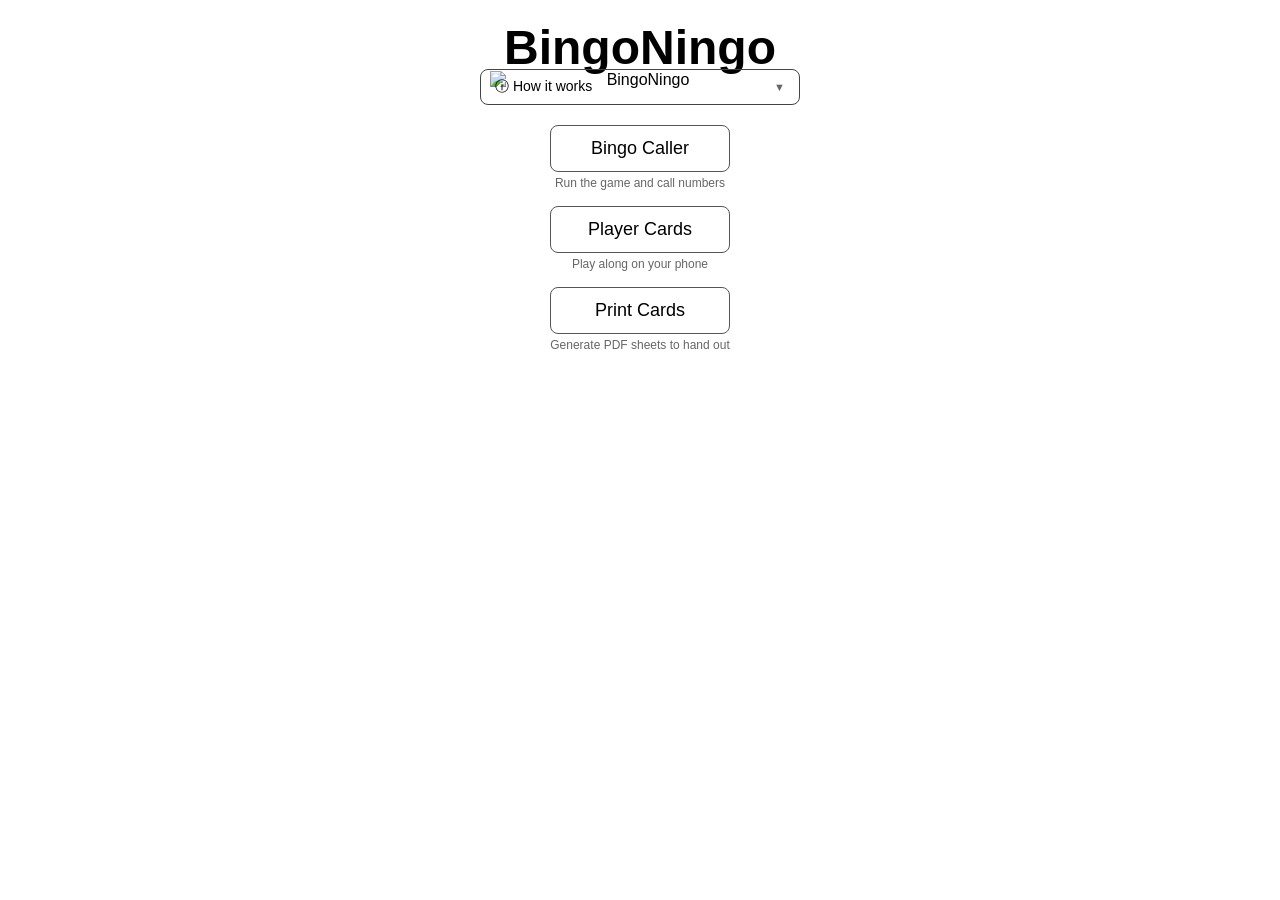
==== game/index.html @ 2bede86e "Web build 20260413-185910" ====
<!DOCTYPE html>
<!-- BingoNingo v1.0 — FIX 6: version string helps identify cached builds -->
<html lang="en">
<head>
  <meta charset="UTF-8">
  <meta name="viewport" content="width=device-width, initial-scale=1.0, maximum-scale=1.0, user-scalable=no, viewport-fit=cover">
  <title>BingoNingo</title>
  <link rel="stylesheet" href="startmenu.css?v=.0.0">
</head>
<!-- FIX 2: Removed hardcoded class="night-mode" — night mode is now
     applied by startmenu.js based on the saved localStorage preference,
     so the JS toggle actually works correctly on load. -->
<body>

<h1>BingoNingo</h1>
<img src="bingoningo.png" alt="BingoNingo" style="width:100%;max-width:300px;display:block;margin:-20px auto;padding:0;pointer-events:none;user-select:none;-webkit-user-select:none;" />

<!-- FIX 8: Buttons wired via addEventListener in startmenu.js
     instead of inline onclick attributes. -->
<!-- How it works collapsible -->
<div class="how-it-works" id="howItWorks">
  <button class="how-it-works-btn" id="howItWorksBtn" aria-expanded="false" aria-controls="howItWorksBody">
    ⓘ How it works <span class="how-arrow">▼</span>
  </button>
  <div class="how-it-works-body" id="howItWorksBody" hidden>

    <p id="howItWorksTextFull">One person opens <strong>Bingo Caller</strong> and runs the game. Other players open <strong>Player Cards</strong> on their phones and mark off numbers as they're called. Use <strong>Print Cards</strong> to generate PDF sheets to hand out.</p>
    <p id="howItWorksTextFree" style="display:none;">Open <strong>Player Cards</strong> on your phone and mark off numbers as the caller reads them out.</p>
    <p id="howItWorksHintFree" style="display:none;margin-top:8px;">Buttons and labels with a small <span style="display:inline-flex;align-items:center;justify-content:center;width:11px;height:11px;border-radius:50%;background:rgba(160,180,210,0.7);color:#fff;font-size:6px;font-weight:700;vertical-align:middle;">?</span> indicator can be <strong>pressed and held</strong> for a quick explanation.</p>
    <p id="howItWorksHintFull" style="margin-top:8px;">Throughout the app, buttons and labels with a small <span style="display:inline-flex;align-items:center;justify-content:center;width:11px;height:11px;border-radius:50%;background:rgba(160,180,210,0.7);color:#fff;font-size:6px;font-weight:700;vertical-align:middle;">?</span> indicator can be <strong>pressed and held</strong> for a quick explanation.</p>

    <div class="how-play-along">
      <div class="how-play-platform">
        <strong>Android</strong><br>
        Get the app from the<br>
        <a href="https://play.google.com/store/apps/details?id=com.jcat.bingoningo.app.free" target="_blank" rel="noopener">Play Store</a>
        <button class="qr-btn" data-qr="help/images/bingoningoplayqr.png" aria-label="Show Play Store QR code">QR</button>
      </div>

      <div class="how-play-platform">
        <strong>iOS / Web</strong><br>
        Play on the web at<br>
        <a href="https://bingoningo.thecrazycat.com/" target="_blank" rel="noopener">bingoningo.thecrazycat.com</a>
        <button class="qr-btn" data-qr="help/images/bingoningoqr.png" aria-label="Show website QR code">QR</button>
      </div>
    </div>

    <button class="help-dots-toggle" style="margin-top:8px;"></button>

  </div>
</div>

<div class="menu-buttons">
  <div class="menu-item" id="menuItemCaller">
    <button id="btnCaller">Bingo Caller</button>
    <span class="btn-subtitle">Run the game and call numbers</span>
    <span class="game-in-progress" id="callerInProgress" style="display:none;">● Game in progress</span>
  </div>
  <div class="menu-item" id="menuItemPlayer">
    <button id="btnPlayer">Player Cards</button>
    <span class="btn-subtitle">Play along on your phone</span>
    <span class="game-in-progress" id="playerInProgress" style="display:none;">● Game in progress</span>
  </div>
  <div class="menu-item" id="menuItemPrint">
    <button id="btnPrint">Print Cards</button>
    <span class="btn-subtitle">Generate PDF sheets to hand out</span>
  </div>
</div>



<!-- FIX 5: startmenu.js is now actually loaded -->
<link rel="stylesheet" href="changelog-popup.css?v=.0.0">
<link rel="stylesheet" href="help/help-popup.css?v=.0.0">
<script src="help/help-popup.js?v=.0.0" defer></script>
<script src="version.js?v=.0.0" defer></script>
<script src="capacitor.js" defer></script>
<script src="admob-manager.js?v=.0.0"></script>
<script src="iap-manager.js?v=.0.0"></script>
<script src="back-handler.js?v=.0.0" defer></script>
<script src="changelog.js?v=.0.0" defer></script>
<script src="themes.js?v=.0.0" defer></script>
<script src="startmenu.js?v=.0.0" defer></script>


<!-- FIX 7: Service worker registration failure shown in console — acceptable
     for a local game app. No user-visible error needed unless offline support
     becomes critical. -->
<script>
  if ('serviceWorker' in navigator) {
    window.addEventListener('load', () => {
      navigator.serviceWorker.register('service-worker.js')
        .then(reg => console.log('Service Worker registered', reg))
        .catch(err => console.warn('Service Worker registration failed:', err));
    });
  }
</script>

<script>
window.addEventListener('DOMContentLoaded', function () {
  if (typeof initDotsToggle === 'function') initDotsToggle();
});
</script>
</body>
</html>
---- game/startmenu.css ----
/* ============================= */
/* BingoNingo Start Menu CSS     */
/* ============================= */


/* ============================= */
/* 1. BODY & GLOBAL STYLING      */
/* ============================= */

body {
  font-family: Arial, sans-serif;
  text-align: center;
  margin: 0;
  padding: 20px;
  padding-top: max(env(safe-area-inset-top), 20px);
  background-color: var(--bg-page);
  color: var(--text-primary);
  box-sizing: border-box;
  min-height: 100vh;
  display: flex;
  flex-direction: column;
  align-items: center;

}

/* FIX 3: Removed !important from every rule — normal specificity handles these fine.
   FIX 3: Removed outline:none — kills keyboard accessibility globally.
   FIX 4: Removed .card td, .card-preview td, #cardList, .preview-btn,
           .quick-pick-btn, #confirmSelectionBtn rules — those are playgame.html
           elements and have no effect on this page. They belong in playercard.css. */
body, button, div, span, label, table, tr, td, ul, li {
  -webkit-user-select: none;
  -moz-user-select: none;
  -ms-user-select: none;
  user-select: none;
  -webkit-touch-callout: none;
  -webkit-tap-highlight-color: transparent;
  touch-action: manipulation;
}

/* Re-enable selection for input fields */
input, textarea {
  -webkit-user-select: text;
  -moz-user-select: text;
  -ms-user-select: text;
  user-select: text;
}


/* ============================= */
/* 2. TITLE                      */
/* ============================= */

h1 {
  font-size: 3rem;
  color: var(--accent);
  margin: 0 0 16px 0;
  animation: glow 1.5s ease-in-out 3;
}

@keyframes glow {
  0%, 100% {
    text-shadow: 0 0 4px var(--accent);
  }

  50% {
    text-shadow: 0 0 12px var(--win-glow);
  }
}


/* ============================= */
/* 3. MENU BUTTONS               */
/* ============================= */

.menu-buttons {
  display: flex;
  flex-direction: column;
  gap: 16px;
  align-items: center;
  margin-bottom: 30px;
}

.menu-buttons button {
  padding: 12px 24px;
  font-size: 18px;
  border-radius: 8px;
  cursor: pointer;
  min-width: 180px;
  background-color: var(--btn-bg);
  border: 1px solid var(--border);
  color: var(--btn-text);
  border: 1px solid #555;
  transition: background 0.3s;
}

.menu-buttons button:hover {
  background-color: var(--btn-hover);
  filter: brightness(1.15);
}

button:disabled {
  opacity: 0.5;
  cursor: not-allowed;
}

/* FIX 3: Removed !important. Guard with :not(:disabled) so disabled buttons
   don't flash limegreen on tap. */
/* ============================= */
/* 4. HOW IT WORKS               */
/* ============================= */

.how-it-works {
  width: 100%;
  max-width: 320px;
  margin: 0 auto 20px auto;
  text-align: left;
}

.how-it-works-btn {
  width: 100%;
  background-color: var(--action-btn-bg);
  border: 1px solid #444;
  color: var(--action-btn-text);
  font-size: 14px;
  padding: 8px 14px;
  border-radius: 8px;
  cursor: pointer;
  display: flex;
  justify-content: space-between;
  align-items: center;
  min-width: unset;
  transition: background 0.2s;
}

.how-it-works-btn:hover {
 background-color: var(--action-btn-bg);
 filter: brightness(1.15);
}

.how-it-works-btn[aria-expanded="true"] .how-arrow {
  transform: rotate(180deg);
  display: inline-block;
}

.how-arrow {
  font-size: 11px;
  color: #666;
  transition: transform 0.2s;
  display: inline-block;
}

.how-it-works-body {
  background-color: var(--bg-surface);
  border: 1px solid var(--border);
  border-top: none;
  border-radius: 0 0 8px 8px;
  padding: 10px 14px;
  font-size: 13px;
  color: var(--text-primary);
  line-height: 1.55;
}

.how-it-works-body strong {
  color: var(--text-primary);
}

.how-it-works-body p {
  margin: 0;
}

.how-it-works-body a {
  color: #7cb8f0;
  text-decoration: none;
}
.how-it-works-body a:hover {
  text-decoration: underline;
}

.how-play-along {
  margin-top: 10px !important;
  display: flex;
  flex-direction: column;
  gap: 5px;
}

.how-play-row {
  display: flex;
  align-items: center;
  flex-wrap: wrap;
  gap: 4px;
  line-height: 1.6;
}

.how-play-platform {
  
  margin-top: 10px;
  line-height: 1.8;
}

.qr-btn {
  display: inline-flex;
  align-items: center;
  padding: 1px 7px;
  font-size: 11px;
  background: var(--bg-surface);
  border: 1px solid var(--border);
  color: var(--btn-text);
  border-radius: 5px;
  cursor: pointer;
  min-width: unset;
  line-height: 1.6;
  transition: background 0.15s;
}
.qr-btn:hover {
  background-color: var(--btn-hover);
  filter: brightness(1.15);
}


/* ============================= */
/* 5. MENU ITEMS WITH SUBTITLES  */
/* ============================= */

.menu-item {
  display: flex;
  flex-direction: column;
  align-items: center;
  gap: 4px;
}

.btn-subtitle {
  font-size: 12px;
  color: #666;
}

.game-in-progress {
  font-size: 11px;
  color: #5cb85c;
  font-weight: 500;
}
---- game/changelog-popup.css ----
/* ============================= */
/* BingoNingo Changelog Popup    */
/* ============================= */

/* Overlay */
#changelogOverlay {
  position: fixed;
  inset: 0;
  background: rgba(0,0,0,0.6);
  z-index: 1000;
  display: flex;
  align-items: flex-end;
  justify-content: center;
}

#changelogOverlay.hidden {
  display: none;
}

/* Popup panel */
#changelogPopup {
  background: #1e1e1e;
  border: 1px solid #444;
  border-bottom: none;
  border-radius: 16px 16px 0 0;
  width: 100%;
  max-width: 480px;
  max-height: 70vh;
  display: flex;
  flex-direction: column;
  animation: slideUp 0.25s ease;
  padding-bottom: max(env(safe-area-inset-bottom), 16px);
}

@keyframes slideUp {
  from { transform: translateY(60px); opacity: 0; }
  to   { transform: translateY(0);    opacity: 1; }
}

/* Header */
#changelogHeader {
  display: flex;
  align-items: center;
  justify-content: space-between;
  padding: 16px 18px 12px 18px;
  border-bottom: 1px solid #333;
  flex-shrink: 0;
}

#changelogHeader h2 {
  margin: 0;
  font-size: 16px;
  color: #eee;
  font-weight: 600;
}

#changelogVersionBadge {
  font-size: 11px;
  color: #888;
  background: #2a2a2a;
  border: 1px solid #444;
  border-radius: 20px;
  padding: 2px 9px;
}

/* Scrollable body */
#changelogBody {
  overflow-y: auto;
  padding: 14px 18px;
  flex: 1;
  -webkit-overflow-scrolling: touch;
}

/* Individual item */
.changelog-item {
  display: flex;
  align-items: flex-start;
  gap: 10px;
  padding: 7px 0;
  border-bottom: 1px solid #2a2a2a;
  font-size: 13px;
  color: #ccc;
  line-height: 1.45;
}

.changelog-item:last-child {
  border-bottom: none;
}

/* Tag badges */
.changelog-tag {
  flex-shrink: 0;
  font-size: 10px;
  font-weight: 700;
  letter-spacing: 0.04em;
  padding: 2px 7px;
  border-radius: 20px;
  margin-top: 2px;
  text-transform: uppercase;
}

.changelog-tag.new    { background: #1a3a1a; color: #5cb85c; border: 1px solid #2d5a2d; }
.changelog-tag.fix    { background: #3a2a1a; color: #e6a020; border: 1px solid #5a3f10; }
.changelog-tag.update { background: #1a2a3a; color: #5baee6; border: 1px solid #1d3f5a; }

/* Free-edition section divider */
.changelog-free-divider {
  font-size: 11px;
  color: #666;
  text-transform: uppercase;
  letter-spacing: 0.06em;
  padding: 10px 0 4px 0;
}

/* Previous versions toggle */
#changelogPrevious {
  border-top: 1px solid #2a2a2a;
  flex-shrink: 0;
}

#changelogPrevBtn {
  width: 100%;
  background: none;
  border: none;
  color: #666;
  font-size: 12px;
  padding: 10px 18px;
  text-align: left;
  cursor: pointer;
  display: flex;
  align-items: center;
  justify-content: space-between;
  transition: color 0.2s;
}

#changelogPrevBtn:hover { color: #999; }

#changelogPrevArrow {
  font-size: 10px;
  transition: transform 0.2s;
  display: inline-block;
}

#changelogPrevBody {
  max-height: 240px;
  overflow-y: auto;
  -webkit-overflow-scrolling: touch;
  border-top: 1px solid #2a2a2a;
}

.changelog-prev-section {
  padding: 8px 18px 4px;
  border-bottom: 1px solid #1e1e1e;
}

.changelog-prev-section:last-child { border-bottom: none; }

.changelog-prev-version {
  font-size: 10px;
  color: #555;
  font-family: monospace;
  letter-spacing: 0.04em;
  margin-bottom: 4px;
  padding-top: 2px;
}

.changelog-prev-section .changelog-item {
  font-size: 12px;
  padding: 4px 0;
}

.changelog-prev-section .changelog-tag {
  font-size: 9px;
  padding: 1px 6px;
}

/* Footer */
#changelogFooter {
  padding: 12px 18px 0 18px;
  flex-shrink: 0;
}

#changelogGotItBtn {
  width: 100%;
  padding: 11px;
  font-size: 15px;
  background: #333;
  color: #eee;
  border: 1px solid #555;
  border-radius: 8px;
  cursor: pointer;
  transition: background 0.2s;
}

#changelogGotItBtn:hover {
  background: #444;
}
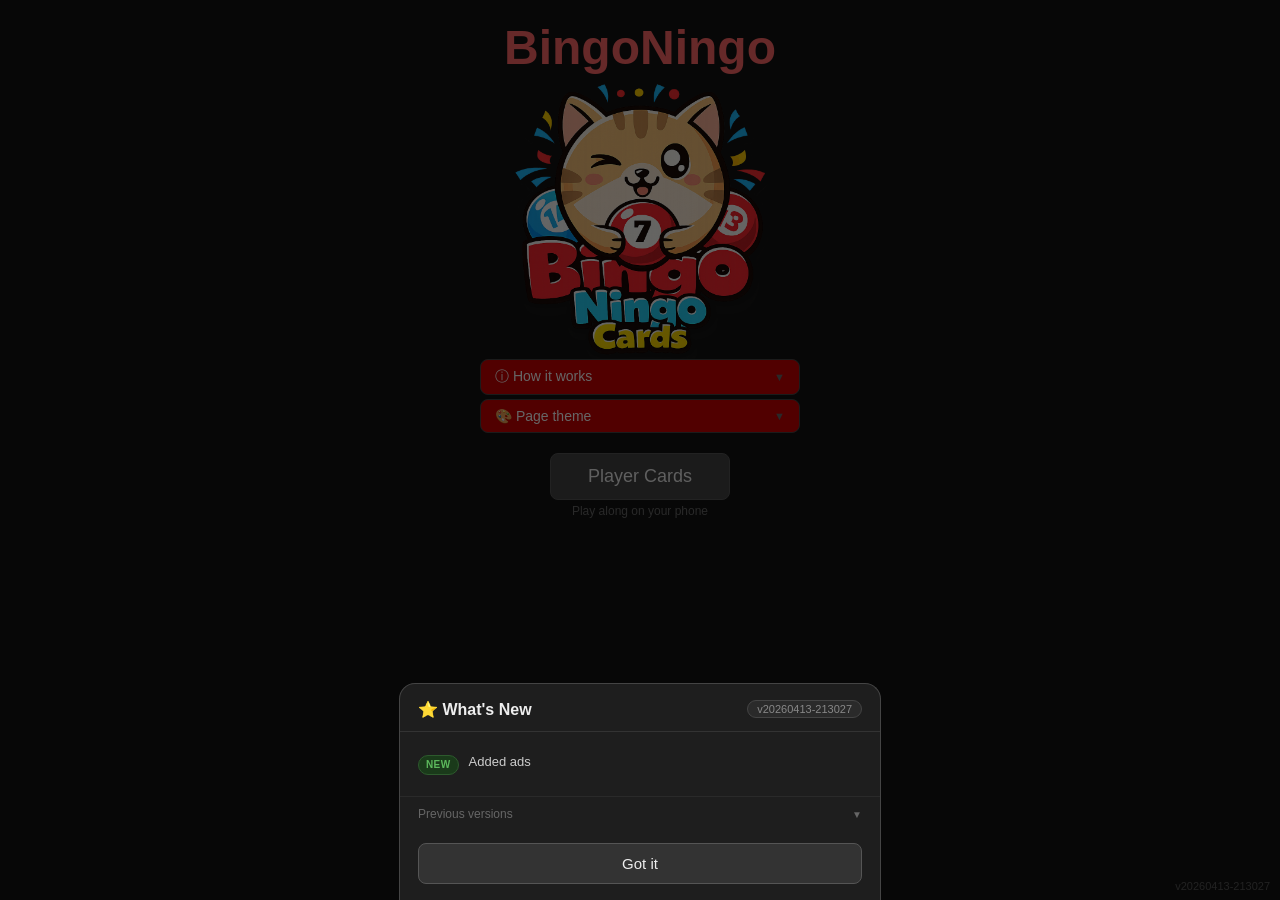
==== commit 523949c5: "Web build 20260413-213027" ====
--- a/game/index.html
+++ b/game/index.html
@@ -50,6 +50,16 @@
   </div>
 </div>
 
+<!-- Page theme collapsible -->
+<div class="how-it-works" id="pageThemeSection">
+  <button class="how-it-works-btn" id="pageThemeBtn" aria-expanded="false" aria-controls="pageThemeBody">
+    🎨 Page theme <span class="how-arrow">▼</span>
+  </button>
+  <div class="how-it-works-body" id="pageThemeBody" hidden>
+    <div id="simpleThemePicker"></div>
+  </div>
+</div>
+
 <div class="menu-buttons">
   <div class="menu-item" id="menuItemCaller">
     <button id="btnCaller">Bingo Caller</button>
@@ -67,8 +77,6 @@
   </div>
 </div>
 
-
-
 <!-- FIX 5: startmenu.js is now actually loaded -->
 <link rel="stylesheet" href="changelog-popup.css?v=.0.0">
 <link rel="stylesheet" href="help/help-popup.css?v=.0.0">
@@ -79,7 +87,9 @@
 <script src="iap-manager.js?v=.0.0"></script>
 <script src="back-handler.js?v=.0.0" defer></script>
 <script src="changelog.js?v=.0.0" defer></script>
-<script src="themes.js?v=.0.0" defer></script>
+<script src="theme-presets.js?v=.0.0" defer></script>
+<script src="theme-core.js?v=.0.0" defer></script>
+<script src="theme-picker-simple.js?v=.0.0" defer></script>
 <script src="startmenu.js?v=.0.0" defer></script>
 
 
--- a/game/startmenu.css
+++ b/game/startmenu.css
@@ -113,8 +113,13 @@
 .how-it-works {
   width: 100%;
   max-width: 320px;
-  margin: 0 auto 20px auto;
+  margin: 0 auto 4px auto;
   text-align: left;
+  position: relative;
+}
+
+#pageThemeSection {
+  margin-bottom: 20px;
 }
 
 .how-it-works-btn {
@@ -143,6 +148,10 @@
   display: inline-block;
 }
 
+.how-it-works-btn[aria-expanded="true"] {
+  border-radius: 8px 8px 0 0;
+}
+
 .how-arrow {
   font-size: 11px;
   color: #666;
@@ -151,6 +160,11 @@
 }
 
 .how-it-works-body {
+  position: absolute;
+  top: 100%;
+  left: -1px;
+  right: -1px;
+  z-index: 100;
   background-color: var(--bg-surface);
   border: 1px solid var(--border);
   border-top: none;
@@ -159,6 +173,8 @@
   font-size: 13px;
   color: var(--text-primary);
   line-height: 1.55;
+  max-height: 240px;
+  overflow-y: auto;
 }
 
 .how-it-works-body strong {
@@ -241,4 +257,76 @@
 }
 
 
-
+/* ============================= */
+/* 6. SIMPLE THEME PICKER        */
+/* ============================= */
+
+#simpleThemePicker {
+  margin: -4px 0 0 0;
+}
+
+.stp-panel {
+  text-align: left;
+}
+
+.stp-section-label {
+  font-size: 9px;
+  color: var(--text-muted);
+  text-transform: uppercase;
+  letter-spacing: 0.06em;
+  margin: 6px 0 3px 0;
+}
+
+.stp-list {
+  display: flex;
+  flex-direction: column;
+  gap: 3px;
+}
+
+.stp-row {
+  display: flex;
+  align-items: center;
+  gap: 7px;
+  padding: 4px 7px;
+  border-radius: 5px;
+  border: 1px solid transparent;
+  background: transparent;
+  cursor: pointer;
+  font-size: 12px;
+  color: var(--text-primary);
+  width: 100%;
+  text-align: left;
+  transition: background 0.15s, border-color 0.15s;
+}
+
+.stp-row:hover {
+  background: var(--bg-input);
+}
+
+.stp-row.active {
+  border-color: var(--accent);
+  background: var(--bg-input);
+}
+
+.stp-dots {
+  display: flex;
+  gap: 3px;
+  flex-shrink: 0;
+}
+
+.stp-dot {
+  width: 9px;
+  height: 9px;
+  border-radius: 50%;
+  border: 1px solid rgba(128,128,128,0.3);
+  flex-shrink: 0;
+}
+
+.stp-name {
+  flex: 1;
+  white-space: nowrap;
+  overflow: hidden;
+  text-overflow: ellipsis;
+}
+
+
--- a/game/help/help-popup.css
+++ b/game/help/help-popup.css
@@ -0,0 +1,326 @@
+/* =============================================
+   BingoNingo Help System — help-popup.css
+   Indicator dots + popup overlay
+   ============================================= */
+
+/* ── INDICATOR DOT ──────────────────────────── */
+/* Applied to positioned elements (buttons etc) */
+.help-available {
+  position: relative;
+}
+
+.help-available::after {
+  content: '?';
+  position: absolute;
+  bottom: 3px;
+  right: 4px;
+  width: 13px;
+  height: 13px;
+  border-radius: 50%;
+  background: rgba(160, 180, 210, 0.30);
+  color: rgba(255, 255, 255, 0.50);
+  font-size: 7px;
+  font-weight: 700;
+  line-height: 13px;
+  text-align: center;
+  pointer-events: none;
+  z-index: 10;
+}
+
+/* Variant for light backgrounds (printCards page) */
+.help-available.light-bg::after {
+  background: rgba(80, 110, 160, 0.30);
+  color: rgba(0, 0, 0, 0.50);
+}
+
+/* ── INLINE DOT ─────────────────────────────── */
+/* Injected as a <span> after label text */
+.help-dot {
+  display: inline-flex;
+  align-items: center;
+  justify-content: center;
+  width: 12px;
+  height: 12px;
+  border-radius: 50%;
+  background: rgba(160, 180, 210, 0.30);
+  color: rgba(255, 255, 255, 0.50);
+  font-size: 7px;
+  font-weight: 700;
+  line-height: 1;
+  margin-left: 5px;
+  vertical-align: middle;
+  flex-shrink: 0;
+  cursor: help;
+  user-select: none;
+  -webkit-user-select: none;
+}
+
+/* Variant for light backgrounds (printCards page) */
+.help-dot.light-bg {
+  background: rgba(80, 110, 160, 0.30);
+  color: rgba(0, 0, 0, 0.50);
+}
+
+/* ── OVERLAY BACKDROP ───────────────────────── */
+#helpOverlay {
+  display: none;
+  position: fixed;
+  inset: 0;
+  background: rgba(0, 0, 0, 0.55);
+  z-index: 9000;
+  -webkit-tap-highlight-color: transparent;
+}
+
+#helpOverlay.visible {
+  display: flex;
+  align-items: flex-end;
+  justify-content: center;
+  animation: helpFadeIn 0.18s ease;
+}
+
+@keyframes helpFadeIn {
+  from { opacity: 0; }
+  to   { opacity: 1; }
+}
+
+/* ── POPUP PANEL ────────────────────────────── */
+#helpPopup {
+  background: #1c1c1e;
+  border: 1px solid #2e2e32;
+  border-bottom: none;
+  border-radius: 16px 16px 0 0;
+  width: 100%;
+  max-width: 520px;
+  max-height: 70vh;
+  display: flex;
+  flex-direction: column;
+  box-shadow: 0 -4px 24px rgba(0,0,0,0.5);
+  animation: helpSlideUp 0.22s cubic-bezier(0.32, 0.72, 0, 1);
+}
+
+@keyframes helpSlideUp {
+  from { transform: translateY(60px); opacity: 0; }
+  to   { transform: translateY(0);    opacity: 1; }
+}
+
+/* ── POPUP HEADER ───────────────────────────── */
+#helpPopupHeader {
+  display: flex;
+  align-items: center;
+  justify-content: space-between;
+  padding: 14px 16px 10px;
+  border-bottom: 1px solid #2e2e32;
+  flex-shrink: 0;
+}
+
+#helpPopupTitle {
+  font-size: 15px;
+  font-weight: 700;
+  color: #a0b4d2;
+  letter-spacing: 0.01em;
+}
+
+#helpPopupClose {
+  width: 26px;
+  height: 26px;
+  border-radius: 50%;
+  background: #2e2e32;
+  border: none;
+  color: #888;
+  font-size: 13px;
+  display: flex;
+  align-items: center;
+  justify-content: center;
+  cursor: pointer;
+  flex-shrink: 0;
+  padding: 0;
+  line-height: 1;
+}
+
+/* ── POPUP BODY (scrollable) ────────────────── */
+#helpPopupBody {
+  overflow-y: auto;
+  -webkit-overflow-scrolling: touch;
+  padding: 14px 16px 20px;
+  flex: 1;
+}
+
+#helpPopupBody p {
+  font-size: 13px;
+  color: #aaa;
+  line-height: 1.65;
+  margin: 0 0 10px;
+}
+
+#helpPopupBody p:last-child {
+  margin-bottom: 0;
+}
+
+#helpPopupBody strong {
+  color: #ddd;
+  font-weight: 600;
+}
+
+#helpPopupBody ul {
+  margin: 6px 0 10px 0;
+  padding-left: 18px;
+}
+
+#helpPopupBody li {
+  font-size: 13px;
+  color: #aaa;
+  line-height: 1.6;
+  margin-bottom: 4px;
+}
+
+/* ── POPUP IMAGE ────────────────────────────── */
+#helpPopupImage {
+  display: block;
+  width: 100%;
+  max-width: 340px;
+  margin: 10px auto 12px;
+  border-radius: 8px;
+  border: 1px solid #2e2e32;
+  cursor: zoom-in;
+  touch-action: auto;
+  -webkit-touch-callout: none;
+}
+
+#helpPopupImage::after {
+  content: '';
+}
+
+/* ── IMAGE FULLSCREEN OVERLAY ───────────────── */
+#helpImageOverlay {
+  display: none;
+  position: fixed;
+  inset: 0;
+  background: rgba(0, 0, 0, 0.92);
+  z-index: 9500;
+  align-items: center;
+  justify-content: center;
+  padding: 16px;
+}
+
+#helpImageOverlay.visible {
+  display: flex;
+  animation: helpFadeIn 0.2s ease;
+}
+
+#helpImageOverlay img {
+  max-width: 100%;
+  max-height: 100%;
+  width: 100%;
+  height: auto;
+  border-radius: 8px;
+  object-fit: contain;
+  cursor: zoom-out;
+}
+
+#helpImageOverlayClose {
+  position: fixed;
+  top: 16px;
+  right: 16px;
+  width: 32px;
+  height: 32px;
+  border-radius: 50%;
+  background: rgba(255,255,255,0.15);
+  border: none;
+  color: #fff;
+  font-size: 16px;
+  display: flex;
+  align-items: center;
+  justify-content: center;
+  cursor: pointer;
+  z-index: 9501;
+}
+
+.help-image-hint {
+  display: block;
+  text-align: center;
+  font-size: 11px;
+  color: rgba(160, 180, 210, 0.7);
+  margin: -4px auto 10px;
+  letter-spacing: 0.02em;
+}
+
+/* ── DRAG HANDLE ────────────────────────────── */
+#helpPopup::before {
+  content: '';
+  display: block;
+  width: 36px;
+  height: 4px;
+  background: #3a3a3e;
+  border-radius: 2px;
+  margin: 10px auto 0;
+  flex-shrink: 0;
+}
+
+/* ── FIRST-VISIT HINT ───────────────────────── */
+#helpFirstVisitHint {
+  position: fixed;
+  bottom: 60px;
+  left: 50%;
+  transform: translateX(-50%);
+  background: #1a2a1a;
+  border: 1px solid #2a4a2a;
+  border-radius: 16px;
+  padding: 8px 16px;
+  font-size: 12px;
+  color: #7ab870;
+  white-space: normal;
+  width: max-content;
+  max-width: calc(100vw - 32px);
+  z-index: 8999;
+  display: block;
+  line-height: 1.8;
+  text-align: center;
+  box-shadow: 0 2px 12px rgba(0,0,0,0.4);
+  animation: helpHintIn 0.3s ease, helpHintOut 0.5s ease 4s forwards;
+  pointer-events: none;
+}
+
+@keyframes helpHintIn {
+  from { opacity: 0; transform: translateX(-50%) translateY(10px); }
+  to   { opacity: 1; transform: translateX(-50%) translateY(0); }
+}
+
+@keyframes helpHintOut {
+  to { opacity: 0; }
+}
+
+/* ── HIDE ALL DOTS toggle ───────────────────── */
+body.help-dots-hidden .help-dot,
+body.help-dots-hidden .help-available::after,
+body.help-dots-hidden #winTypeHelpDot {
+  display: none !important;
+}
+
+/* ── DOTS TOGGLE BUTTON ─────────────────────── */
+.help-dots-toggle {
+  display: inline-flex;
+  align-items: center;
+  gap: 6px;
+  font-size: 12px;
+  color: var(--color-text-secondary, #888);
+  background: none;
+  border: none;
+  cursor: pointer;
+  padding: 4px 0;
+  margin-top: 6px;
+  opacity: 0.7;
+}
+.help-dots-toggle:hover { opacity: 1; }
+.help-dots-toggle .toggle-dot-sample {
+  display: inline-flex;
+  align-items: center;
+  justify-content: center;
+  width: 12px;
+  height: 12px;
+  border-radius: 50%;
+  background: rgba(160, 180, 210, 0.30);
+  color: rgba(255,255,255,0.50);
+  font-size: 7px;
+  font-weight: 700;
+  flex-shrink: 0;
+}
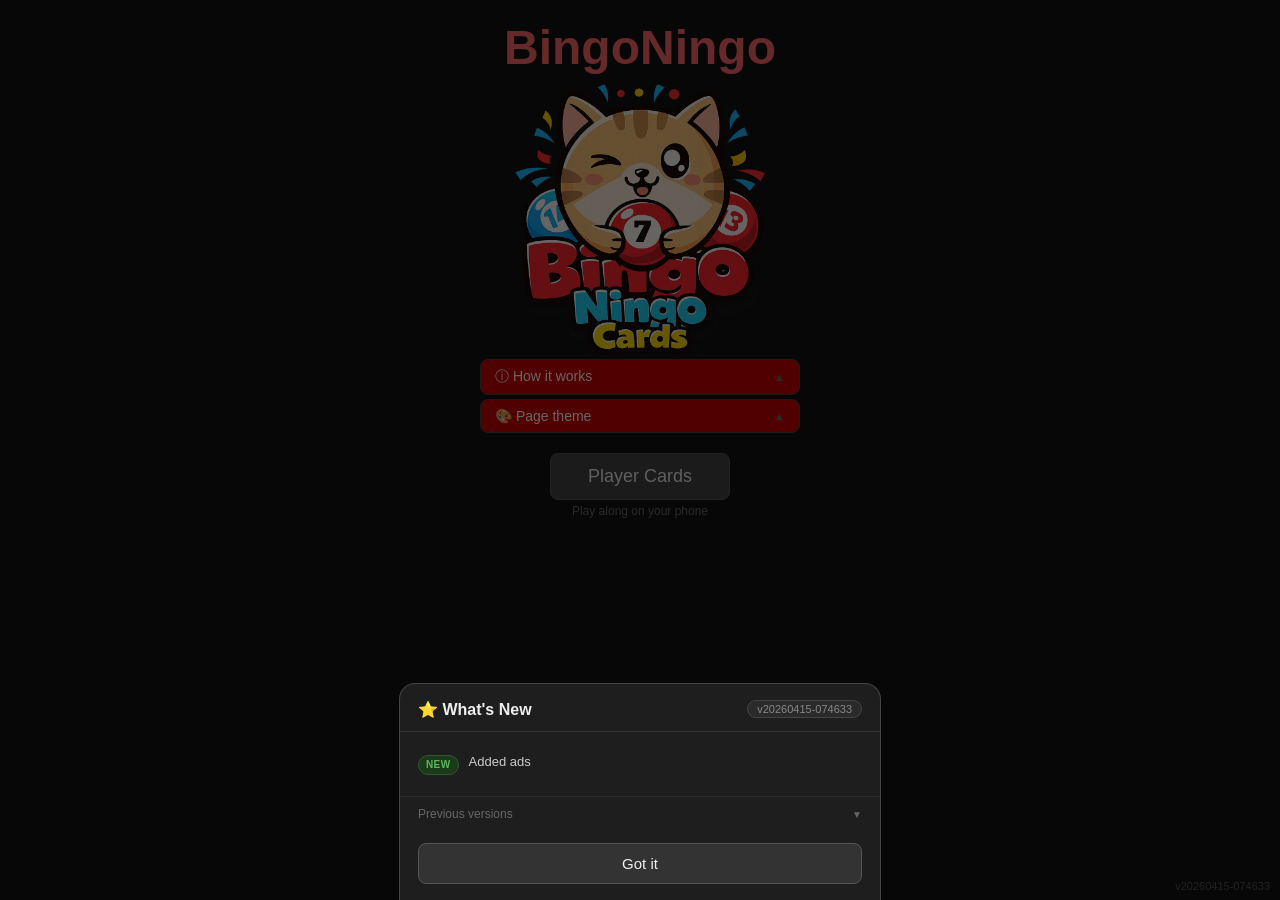
==== commit a386bb7d: "Web build 20260415-074633" ====
--- a/game/index.html
+++ b/game/index.html
@@ -5,6 +5,7 @@
   <meta charset="UTF-8">
   <meta name="viewport" content="width=device-width, initial-scale=1.0, maximum-scale=1.0, user-scalable=no, viewport-fit=cover">
   <title>BingoNingo</title>
+  <script>!function(){try{var t=JSON.parse(localStorage.getItem('bingoningo_theme_active'));if(t&&typeof t==='object'){var r=document.documentElement;Object.keys(t).forEach(function(k){r.style.setProperty(k,t[k]);});}}catch(e){}}();</script>
   <link rel="stylesheet" href="startmenu.css?v=.0.0">
 </head>
 <!-- FIX 2: Removed hardcoded class="night-mode" — night mode is now
@@ -20,7 +21,7 @@
 <!-- How it works collapsible -->
 <div class="how-it-works" id="howItWorks">
   <button class="how-it-works-btn" id="howItWorksBtn" aria-expanded="false" aria-controls="howItWorksBody">
-    ⓘ How it works <span class="how-arrow">▼</span>
+    ⓘ How it works <span class="how-arrow">▲</span>
   </button>
   <div class="how-it-works-body" id="howItWorksBody" hidden>
 
@@ -53,7 +54,7 @@
 <!-- Page theme collapsible -->
 <div class="how-it-works" id="pageThemeSection">
   <button class="how-it-works-btn" id="pageThemeBtn" aria-expanded="false" aria-controls="pageThemeBody">
-    🎨 Page theme <span class="how-arrow">▼</span>
+    🎨 Page theme <span class="how-arrow">▲</span>
   </button>
   <div class="how-it-works-body" id="pageThemeBody" hidden>
     <div id="simpleThemePicker"></div>
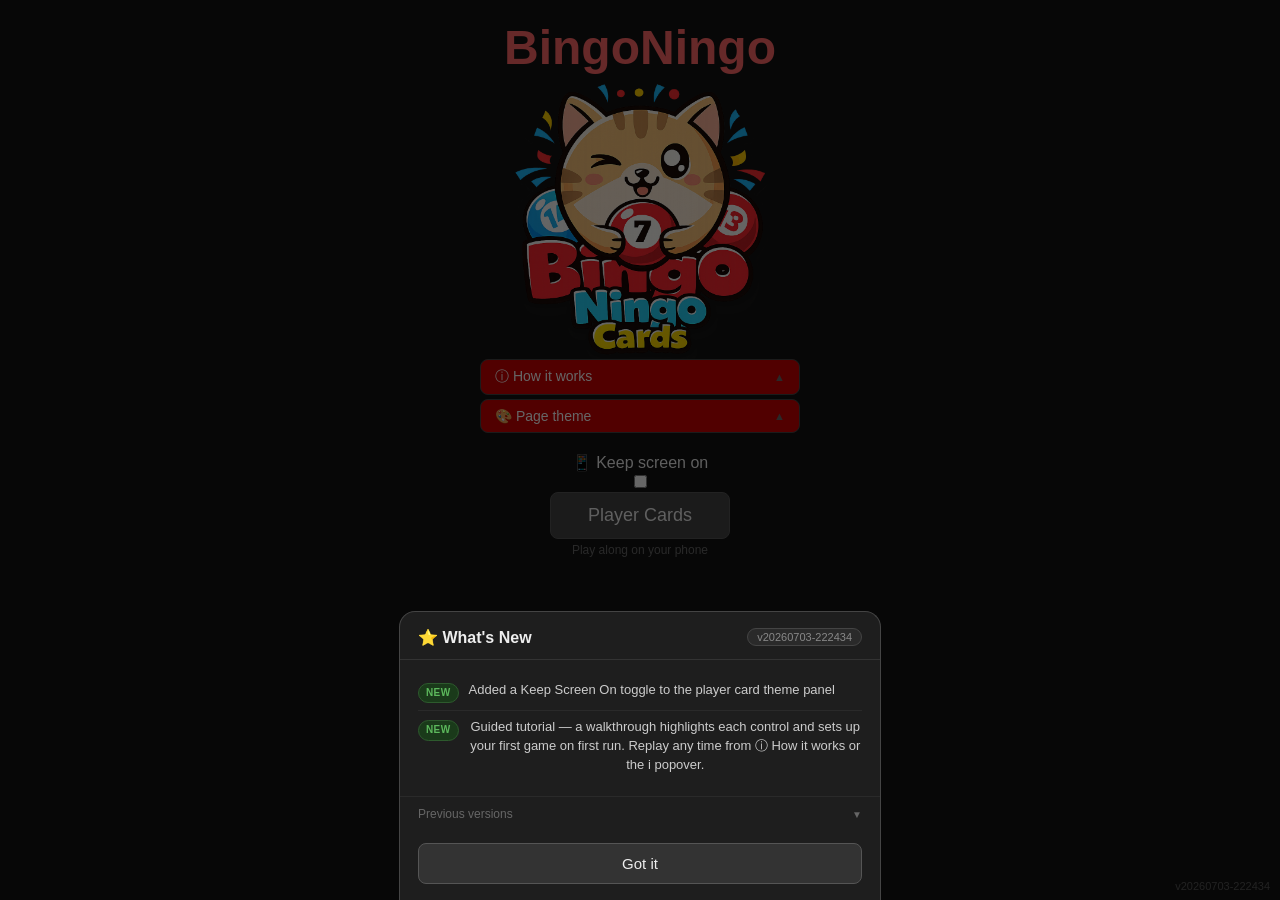
==== commit 5757e62e: "Web build 20260703-222434" ====
--- a/game/index.html
+++ b/game/index.html
@@ -30,6 +30,12 @@
     <p id="howItWorksHintFree" style="display:none;margin-top:8px;">Buttons and labels with a small <span style="display:inline-flex;align-items:center;justify-content:center;width:11px;height:11px;border-radius:50%;background:rgba(160,180,210,0.7);color:#fff;font-size:6px;font-weight:700;vertical-align:middle;">?</span> indicator can be <strong>pressed and held</strong> for a quick explanation.</p>
     <p id="howItWorksHintFull" style="margin-top:8px;">Throughout the app, buttons and labels with a small <span style="display:inline-flex;align-items:center;justify-content:center;width:11px;height:11px;border-radius:50%;background:rgba(160,180,210,0.7);color:#fff;font-size:6px;font-weight:700;vertical-align:middle;">?</span> indicator can be <strong>pressed and held</strong> for a quick explanation.</p>
 
+    <!-- Tutorial replay — wired in startmenu.js; caller button hidden in free edition -->
+    <div id="tutReplayRow" style="display:flex;gap:8px;margin-top:10px;">
+      <button id="replayCallerTutorialBtn" style="flex:1;padding:8px 10px;background:var(--btn-bg,#2a2a2a);border:1px solid var(--border,#555);color:var(--btn-text,#eee);border-radius:8px;font-size:13px;cursor:pointer;">▶ Replay caller tutorial</button>
+      <button id="replayPlayerTutorialBtn" style="flex:1;padding:8px 10px;background:var(--btn-bg,#2a2a2a);border:1px solid var(--border,#555);color:var(--btn-text,#eee);border-radius:8px;font-size:13px;cursor:pointer;">▶ Replay player tutorial</button>
+    </div>
+
     <div class="how-play-along">
       <div class="how-play-platform">
         <strong>Android</strong><br>
@@ -41,7 +47,7 @@
       <div class="how-play-platform">
         <strong>iOS / Web</strong><br>
         Play on the web at<br>
-        <a href="https://bingoningo.thecrazycat.com/" target="_blank" rel="noopener">bingoningo.thecrazycat.com</a>
+        <a href="https://bingoningo.thecrazycat.com/game" target="_blank" rel="noopener">bingoningo.thecrazycat.com/game</a>
         <button class="qr-btn" data-qr="help/images/bingoningoqr.png" aria-label="Show website QR code">QR</button>
       </div>
     </div>
@@ -61,6 +67,17 @@
   </div>
 </div>
 
+<!-- Screen wake lock toggle -->
+<div class="wake-lock-row" id="wakeLockRow">
+  <label class="wake-lock-label" for="wakeLockToggle">
+    <span>📱 Keep screen on</span>
+    <div class="toggle-switch">
+      <input type="checkbox" id="wakeLockToggle">
+      <span class="toggle-slider"></span>
+    </div>
+  </label>
+</div>
+
 <div class="menu-buttons">
   <div class="menu-item" id="menuItemCaller">
     <button id="btnCaller">Bingo Caller</button>
@@ -78,13 +95,20 @@
   </div>
 </div>
 
+<!-- Ad preferences — revocation link required when Ad unit deployment is enabled -->
+<div id="adPreferencesRow" style="display:none;text-align:center;margin-top:4px;">
+  <button id="adPreferencesBtn" style="background:none;border:none;color:var(--text-muted,#888);font-size:12px;cursor:pointer;padding:4px 8px;text-decoration:underline;">Ad preferences</button>
+</div>
+
 <!-- FIX 5: startmenu.js is now actually loaded -->
 <link rel="stylesheet" href="changelog-popup.css?v=.0.0">
 <link rel="stylesheet" href="help/help-popup.css?v=.0.0">
 <script src="help/help-popup.js?v=.0.0" defer></script>
 <script src="version.js?v=.0.0" defer></script>
 <script src="capacitor.js" defer></script>
+<script src="analytics.js?v=.0.0"></script>
 <script src="admob-manager.js?v=.0.0"></script>
+<script src="ad-debug-panel.js?v=.0.0"></script>
 <script src="iap-manager.js?v=.0.0"></script>
 <script src="back-handler.js?v=.0.0" defer></script>
 <script src="changelog.js?v=.0.0" defer></script>
